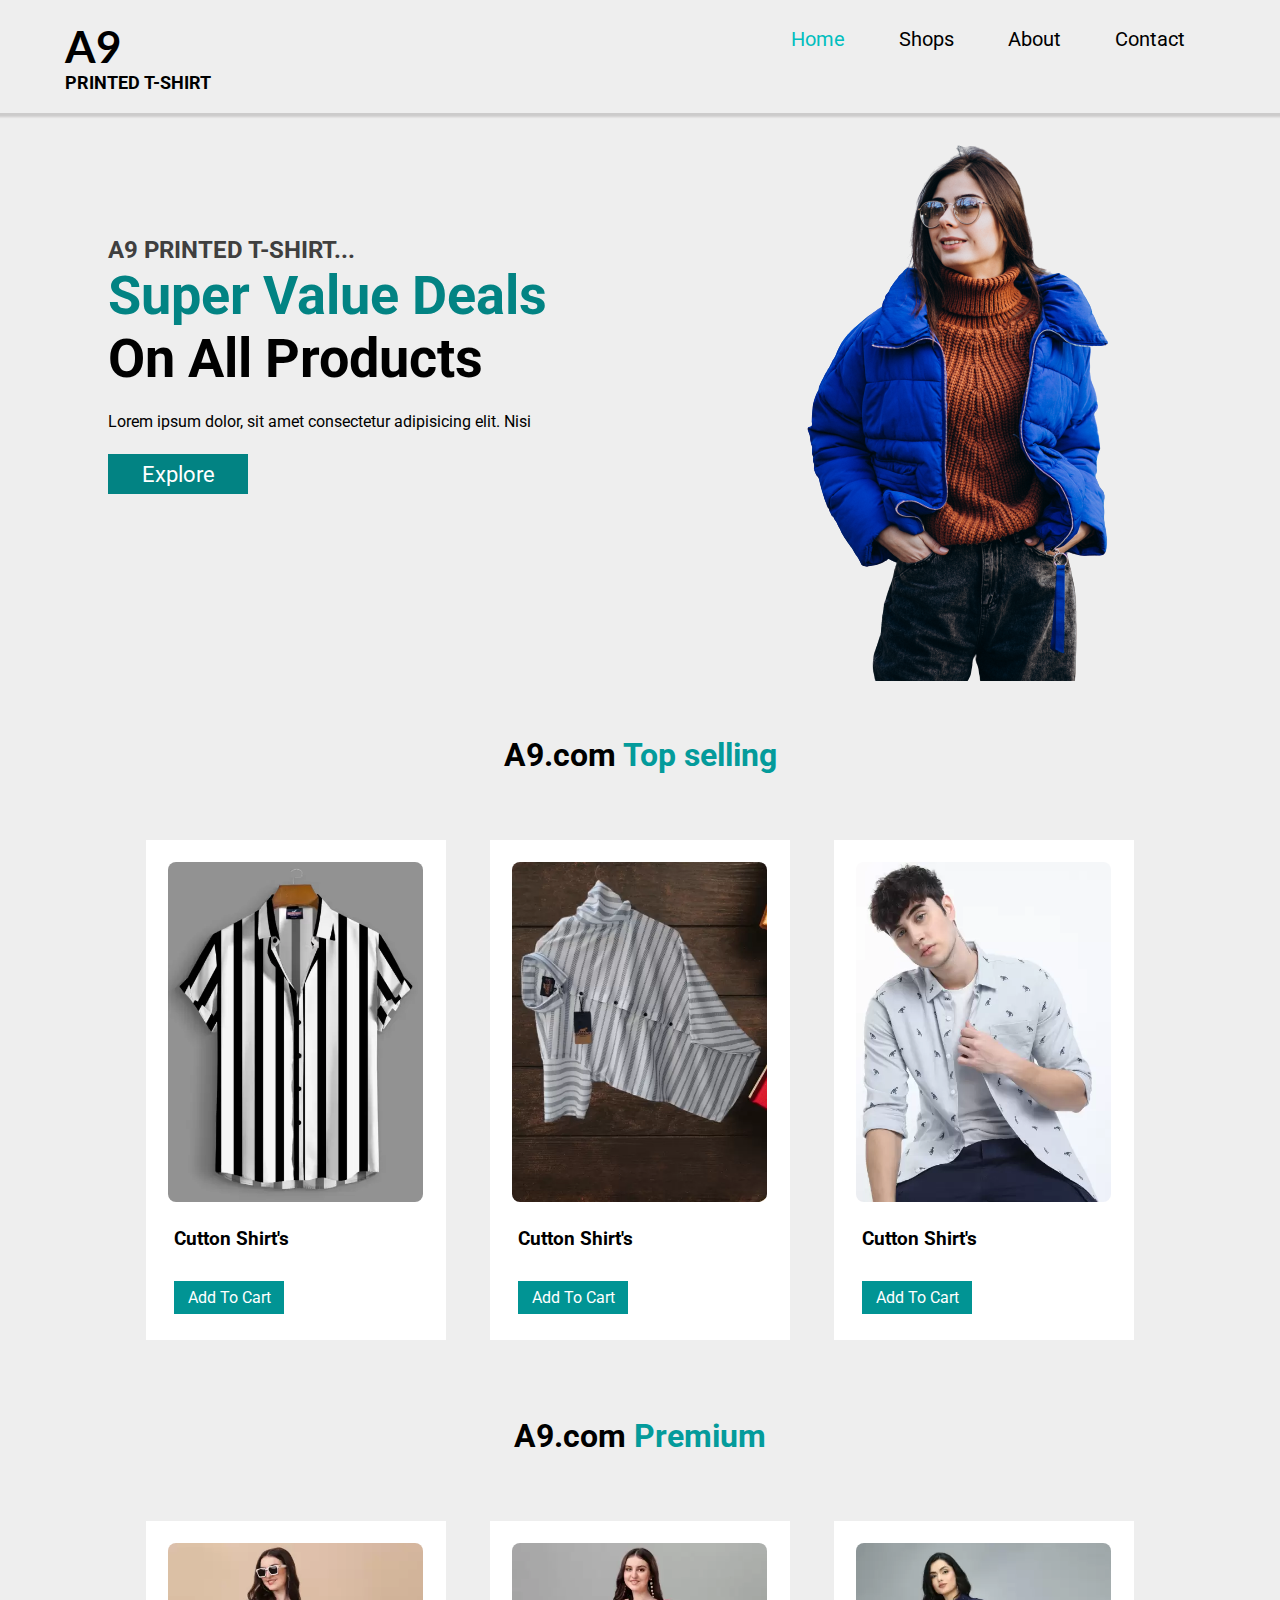
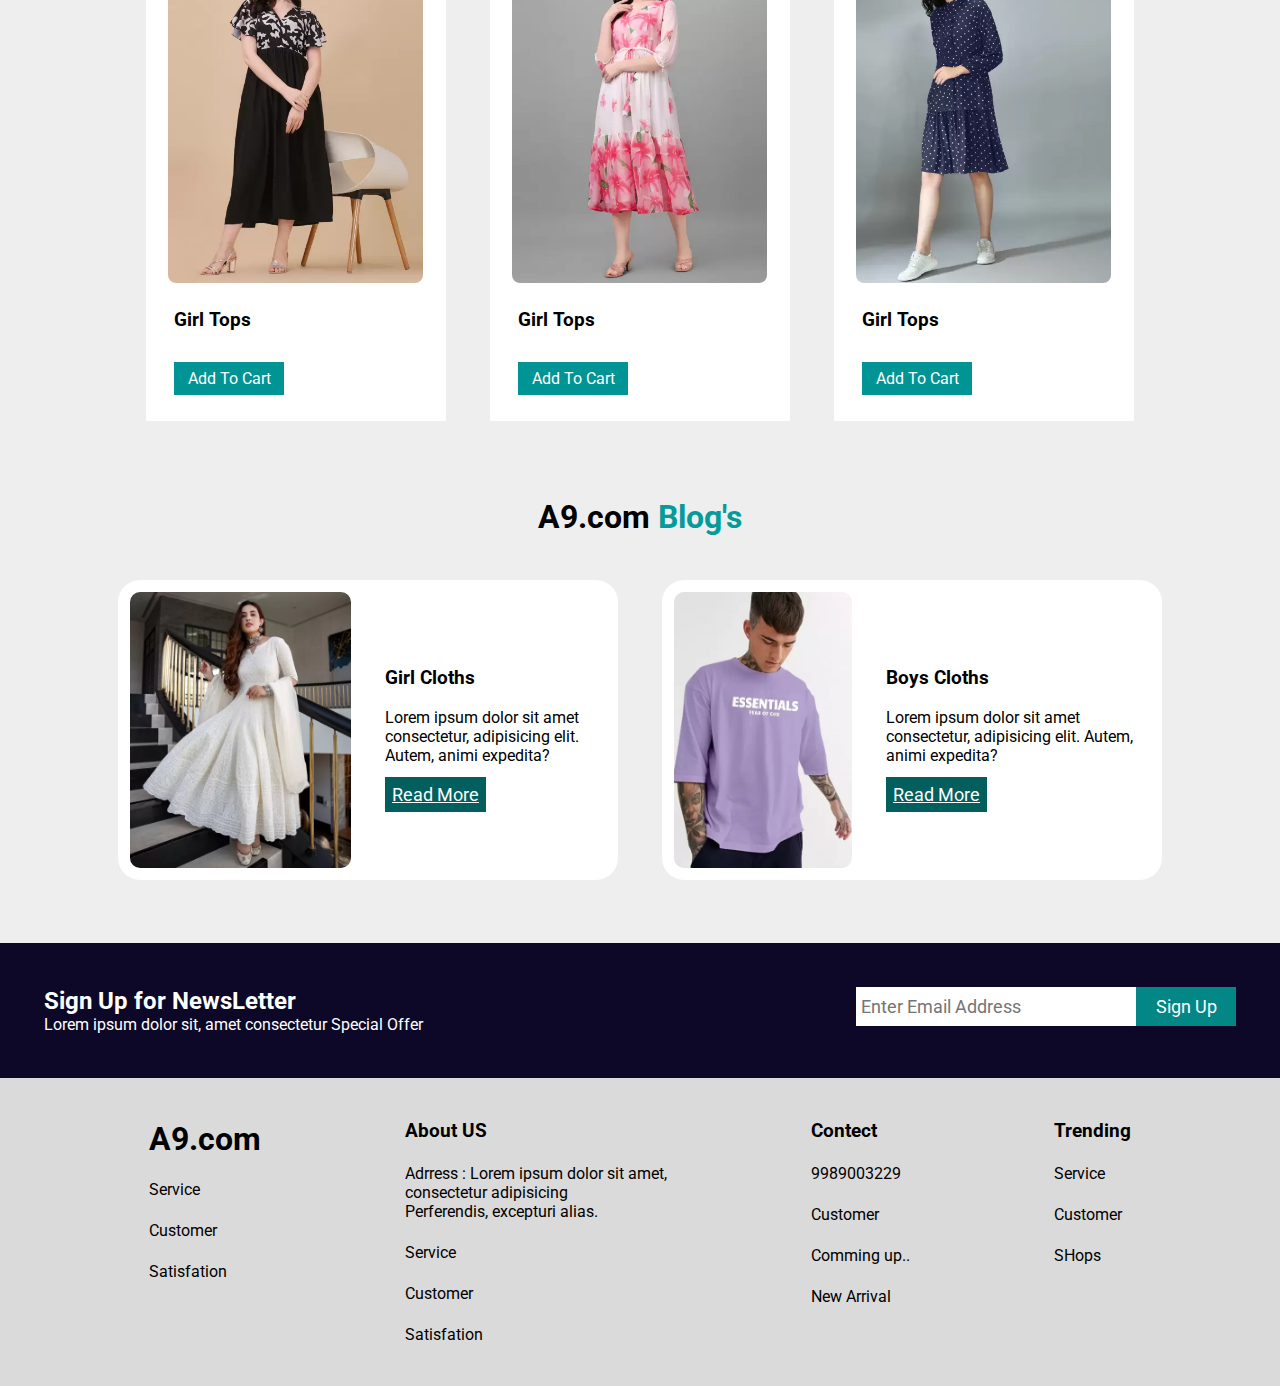
==== index.html @ 2869764f "updating cart page" ====
<!DOCTYPE html>
<html lang="en">

<head>
    <meta charset="UTF-8">
    <meta name="viewport" content="width=device-width, initial-scale=1.0">
    <title>A9.com</title>
    <link rel="stylesheet" href="index.css">
    <script src="https://kit.fontawesome.com/f30fac2c61.js" crossorigin="anonymous"></script>
    <link
        href="https://fonts.googleapis.com/css2?family=Abril+Fatface&family=Catamaran:wght@200&family=Courgette&family=Edu+TAS+Beginner:wght@700&family=Lato:wght@300;900&family=Mukta:wght@700&family=Mulish:wght@300&family=Open+Sans&family=PT+Sans:ital,wght@1,700&family=Poppins:wght@300&family=Raleway:wght@100&family=Roboto&family=Roboto+Condensed:wght@700&family=Roboto+Slab&display=swap"
        rel="stylesheet">
    <link
        href="https://fonts.googleapis.com/css2?family=Abril+Fatface&family=Catamaran:wght@200&family=Courgette&family=Edu+TAS+Beginner:wght@700&family=Lato:wght@300;900&family=Mukta:wght@700&family=Mulish:wght@300&family=Open+Sans&family=PT+Sans:ital,wght@1,700&family=Piedra&family=Poppins:wght@300&family=Raleway:wght@100&family=Roboto&family=Roboto+Condensed:wght@700&family=Roboto+Slab&display=swap"
        rel="stylesheet">

</head>

<body>
    <div class="container">
        <nav>
            <div class="logo">
                <h1>A9</h1>
                <h5>PRINTED T-SHIRT</h5>
            </div>
            <ul>
                <li>
                    <a id="home" onclick="home()">Home</a>
                    <a id="shop" onclick="shop()">Shops</a>
                    <a id="about" onclick=" about()">About</a>
                    <a id="contact" onclick="contact()">Contact</a>
                    <i onclick="addItem()" class="fa-sharp fa-solid fa-cart-shopping"></i>
                </li>
            </ul>
        </nav>

        <div class="mainPage">
            <div class="text">
                <h2>A9 PRINTED T-SHIRT...</h2>
                <h1 class="heads">Super Value Deals</h1>
                <h1>On All Products</h1>
                <p>Lorem ipsum dolor, sit amet consectetur adipisicing elit. Nisi</p>
                <button>Explore</button>
            </div>
            <img src="m3.png" alt="">
        </div>



        <div class="cardMen">
            <div class="head">
                <h1>A9.com <span>Top selling</span></h1>
            </div>
            <div class="card" id="item1">
                <div class="crd">
                    <img src="srt1.webp" alt="" onclick="showCard(this)">
                    <div class="txt">
                        <h3>Cutton Shirt's</h3>
                        <i class="fa-solid fa-star"></i>
                        <i class="fa-solid fa-star"></i>
                        <i class="fa-solid fa-star"></i>
                        <i class="fa-solid fa-star"></i>
                        <i class="fa-solid fa-star-half-stroke"></i><br>
                        <button onclick="add(item1)">Add To Cart</button>
                    </div>
                </div>
                <div class="crd">
                    <img src="srt2.webp" alt="" onclick="showCard(this)">
                    <div class="txt">
                        <h3>Cutton Shirt's</h3>
                        <i class="fa-solid fa-star"></i>
                        <i class="fa-solid fa-star"></i>
                        <i class="fa-solid fa-star"></i>
                        <i class="fa-solid fa-star"></i>
                        <i class="fa-solid fa-star-half-stroke"></i><br>
                        <button>Add To Cart</button>
                    </div>
                </div>
                <div class="crd">
                    <img src="srt6.webp" alt="" onclick="showCard(this)">
                    <div class="txt">
                        <h3>Cutton Shirt's</h3>
                        <i class="fa-solid fa-star"></i>
                        <i class="fa-solid fa-star"></i>
                        <i class="fa-solid fa-star"></i>
                        <i class="fa-solid fa-star"></i>
                        <i class="fa-solid fa-star-half-stroke"></i><br>
                        <button>Add To Cart</button>
                    </div>
                </div>
            </div>
        </div>


        <div class="cardgirl">
            <div class="head">
                <h1>A9.com <span>Premium</span></h1>
            </div>

            <div class="card">
                <div class="crd">
                    <img src="wn6.webp" alt="" onclick="showCard(this) ">
                    <div class="txt">
                        <h3>Girl Tops</h3>
                        <i class="fa-solid fa-star"></i>
                        <i class="fa-solid fa-star"></i>
                        <i class="fa-solid fa-star"></i>
                        <i class="fa-solid fa-star"></i>
                        <i class="fa-solid fa-star-half-stroke"></i><br>
                        <button>Add To Cart</button>
                    </div>
                </div>
                <div class="crd">
                    <img src="wn4.webp" alt="" onclick="showCard(this) ">
                    <div class="txt">
                        <h3>Girl Tops</h3>
                        <i class="fa-solid fa-star"></i>
                        <i class="fa-solid fa-star"></i>
                        <i class="fa-solid fa-star"></i>
                        <i class="fa-solid fa-star"></i>
                        <i class="fa-solid fa-star-half-stroke"></i><br>
                        <button>Add To Cart</button>
                    </div>
                </div>
                <div class="crd">
                    <img src="wn5.webp" alt="" onclick="showCard(this)">
                    <div class="txt">
                        <h3>Girl Tops</h3>
                        <i class="fa-solid fa-star"></i>
                        <i class="fa-solid fa-star"></i>
                        <i class="fa-solid fa-star"></i>
                        <i class="fa-solid fa-star"></i>
                        <i class="fa-solid fa-star-half-stroke"></i><br>
                        <button>Add To Cart</button>
                    </div>
                </div>
            </div>
        </div>

        <!--Full cart  -->
        <div class="fullPage">
            <img id="cartImg" src=" " alt="">
            <div class="cartText">
                <h1>Trends Offer : Trending Shop <br> Now</h1>
                <h2>Special Price</h2>
                <h2>$11</h2>
                <p>Lorem ipsum dolor sit, amet consectetur adipisicing.</p>
                <p>Lorem ipsum dolor sit, amet consectetur adipisicing.</p>
                <p>Lorem ipsum dolor sit, amet consectetur adipisicing.</p>
                <div class="btn">
                    <button>Buy Now</button>
                    <button onclick="addToCart()">Add To Cart</button>

                </div>
                <div class="btns">
                    <button class="relode" onclick="location.reload()">Back </button>
                </div>
            </div>
            

        </div>

        <!-- add to cart -->
        <div class="addCart">
            
        </div>

        <div class="blogContent">
            <div class="head">
                <h1>A9.com <span>Blog's</span></h1>
            </div>

            <div class="trd">
                <div class="trending">
                    <img src="tr1.webp" alt="">
                    <div class="txt">
                        <h3>Girl Cloths</h3><br>
                        <p>Lorem ipsum dolor sit amet consectetur, adipisicing elit. Autem, animi expedita?</p><br>
                        <a href="https://influencermarketinghub.com/best-fashion-blogs/">Read More</a>
                    </div>
                </div>
                <div class="trending">
                    <img src="tr3.webp" alt="">
                    <div class="txt">
                        <h3>Boys Cloths</h3> <br>
                        <p>Lorem ipsum dolor sit amet consectetur, adipisicing elit. Autem, animi expedita?</p><br>
                        <a href="https://www.apetogentleman.com/">Read More</a>
                    </div>
                </div>

            </div>
        </div>

        <div class="about">
            <div class="aboutText">
                <h1>#Know Us...</h1>
                <p>Lorem ipsum dolor sit amet consectetur adipisicing elit. Doloribus, iure eos!</p>
            </div>

            <div class="aboutus">
                <img src="lap.png" alt="">
                <div class="dumiText">
                    <h1>Who we are ?</h1>
                    <p>Lorem ipsum dolor, sit amet consectetur adipisicing Dolorum corrupti consequuntur sunt ipsam
                        aperiam vel magni sequi eos sit amet consectetur adipisicing Dolorum corrupti consequuntur sunt
                        ipsam aperiam vel magni sequi eos atque nam maxime dolorem fuga, rem eum iure quidem! Illo
                        corporis, asperiores ipsum excepturi voluptates necessitatibus consectetur odit omnis hic
                        praesentium autem, officiis dignissimos assumenda saepe.</p>
                </div>
            </div>
        </div>

        <!-- contact -->

        <div class="contact">
            <div class="contactBanner">
                <h1>#Let's Connect</h1>
                <p>Lorem ipsum dolor sit amet consectetur adipisicing elit. Doloribus, iure eos!</p>

            </div>
            <div class="connect">
                <div class="connectText">
                    <h1>Visit Our Office or Contact <br> Us Today</h1>
                    <p>Address : Dablin Park, England, New york</p>
                    <p>Contact : dumiemail@gmail.com</p>
                    <p>Number : 999999000011</p>
                </div>
                <img src="map.PNG" alt="">
            </div>

            <div class="form">
                <h1>Connect with Us. Fill Form</h1>
                <input type="text" placeholder="Enter Your FirstName"> <br>
                <input type="text" placeholder="Enter Your LsstName"> <br>
                <input type="text" placeholder="Enter Your Email"><br>
                <input type="text" placeholder="Enter Your Number"><br>
                <input type="text" placeholder="Enter Your Address"><br>
                <button>Submit</button>

            </div>
        </div>

        <div class="letter">
            <div class="sign">
                <h2>Sign Up for NewsLetter</h2>
                <p>Lorem ipsum dolor sit, amet consectetur Special Offer</p>
            </div>
            <div class="inp">
                <input type="text" placeholder="Enter Email Address">
                <button>Sign Up</button>
            </div>
        </div>

        <!-- Footer -->

        <div class="footer">
            <div class="Ftext">
                <h1>A9.com</h1>
                <p>Service</p>
                <p>Customer</p>
                <p>Satisfation</p>

            </div>
            <div class="Ftext">
                <h3>About US</h3>
                <p>Adrress : Lorem ipsum dolor sit amet,<br> consectetur adipisicing <br> Perferendis, excepturi alias.
                </p>
                <p>Service</p>
                <p>Customer</p>
                <p>Satisfation</p>

            </div>
            <div class="Ftext">
                <h3>Contect</h3>
                <p>9989003229</p>
                <p>Customer</p>
                <p>Comming up..</p>
                <p>New Arrival</p>

            </div>
            <div class="Ftext">
                <h3>Trending</h3>
                <p>Service</p>
                <p>Customer</p>
                <p>SHops</p>
                <p></p>

            </div>
        </div>


    </div>
    <script src="index.js"></script>
</body>

</html>
---- index.css ----
*{
    margin: 0%;
    padding: 0%;
    font-family: 'Roboto', sans-serif;
}
body{
    background-color: #eeeeee;
}
nav{
    display: flex;
    justify-content: space-between;
    background-color: #eeeeee;
    box-shadow: 0px 2px 2px 2px rgb(204, 203, 203);
    padding: 20px;



}
 
nav .logo{
    margin-left: 45px;
    font-size:22px;
}
nav h1{
    font-family: 'Lato', sans-serif;
}
ul li a{
    margin-inline: 25px;
     font-size: 20px;
     
}
ul #home{
    color: rgb(1, 190, 190);
}
ul li i{
    font-size: 22px;
}
ul li i:hover{
    color: rgb(87, 86, 86);
    cursor: pointer;
}
ul li a:hover{
     color: rgb(87, 86, 86);
     cursor: pointer;

     border-bottom: 2px solid rgb(73, 73, 73);
      
}
ul{
    margin-right: 50px;
    margin-top: 6px;
}
 
nav ul{
    list-style: none;
}
.mainPage{
    display: flex;
    justify-content: space-around;
}
.mainPage .text{
    margin-top: 123px;
}
.text button:hover{
    border: 3px solid rgb(4, 168, 168);
    background-color: transparent;
    font-weight: 700;
    color: rgb(4, 168, 168);
    

}
.text h1{
    font-size: 54px;
}
.mainPage img{
   margin-top: -44px;
   
}
.heads{
    color: rgb(2, 131, 131);
}
.text p{
    margin-top: 22px;
}
.text h2{
    color: rgb(63, 63, 63);
}
.text button{
    width: 140px;
    height: 40px;
    margin-top: 23px;
    background-color: rgb(2, 131, 131);
    border: none;
    outline: none;
    color: white;
    font-size: 22px;
    cursor: pointer;
}

.head{
    text-align: center;
    padding: 44px;
    margin-top: 11px;
}
.head span{
    color: rgb(4, 155, 155);
}
.card{
    display: flex;
    justify-content: center;
    padding: 22px;
}
.card .crd {
    width: 300px;
    height: 500px;
    background-color: #fff;
    margin-inline: 22px;
    
}
.card .crd:hover{
    width: 320px;
    height: 520px;
    transition: 0.6s ease;
}
.crd .txt {
    margin-left: 28px;
 
}
.txt i{
    color: rgb(255, 196, 0);
    margin-top: 4px;
    font-size:19px;
}
.txt button{
    width: 110px;
    height: 33px;
    border: none;
    background-color: rgb(1, 148, 148);
    color: white;
    font-size: 16px;
    margin-top: 8px;
}
 
.crd img{
    width: 85%;
    padding: 22px;
    border-radius: 30px;
}
  
.trd{
    display: flex;
    justify-content: center;
    
     
}
.trending{
    display: flex;
    width: 500px;
    height: 300px;
    background-color: #fff;
    margin-inline: 22px;
    border-radius: 22px;

}
.trending .txt{
    padding: 22px;
    margin-top: 13%;
}
.txt a{
    width: 140px;
    height: 36px;
    background-color: rgb(3, 94, 94);
    color: white;
    font-size: 18px;
    border: none;
    padding: 7px;
}
.txt a:hover{
    background-color: rgb(2, 146, 146);
    cursor: pointer;
    border-radius: 22px;
    transition: 0.9 ease;
}
.trending img{
    width: 55%;
    border-radius: 22px;
    padding: 12px;
}
.trending:hover{
    width: 530px;
    height: 330px;
    transition: 0.7s ease;
    cursor: pointer;
}

.letter{
    background-color: rgba(11, 6, 37, 0.993);
    padding: 44px;
    margin-top: 63px;
    display: flex;
    justify-content: space-between;
    color: white;
}
.letter .inp input{
    width: 270px;
    height: 29px;
    padding: 5px;
    font-size: 18px;
    border: none;
    outline: none;
    
}
.inp{
    display: flex;
}
.inp button{
    width: 100px;
    height: 39px;
    border: none;
    background-color: rgb(3, 134, 134);
    font-size: 18px;
    color: white;
}

.footer{
    display: flex;
    justify-content: center;
    background-color: rgb(219, 218, 218);
    padding: 42px;
   
}
.footer .Ftext{
    margin-inline: 72px;
}
.Ftext p{
    margin-top: 22px;
}


/* about */

.about{
    display: none;
}
.aboutText{
    background-color: rgb(1, 1, 43);
    color: white;
    padding: 54px;
    font-size: 18px;

}
.aboutus{
    display: flex;
    justify-content: center;
    width: 800px;
    background-color: #fff;
    padding: 22px;
    margin-left: 17%;
    margin-top: 8%;
    border-radius: 6px;
}
.dumiText{
    margin-top: 66px;
}
.dumiText p{
    margin-top: 11px;
}

.aboutus img{
    width: 54%;
}

/* contact */

.contact{
    display: none;
}
.contactBanner{
    background-color: rgb(4, 4, 44);
    color: white;
    padding: 55px;
}
.connect{
    display: flex;
    justify-content: center;
    margin-top: 33px;
    
    
}
.connectText{
    background-color: #fff;
    padding: 53px;
}
.connectText p{
    margin-top: 21px;
}
.contact img{
    width: 50%;
}
.contact img:hover{
    width: 52%;
    transition: 0.8s ease;
    cursor: pointer;

}
.form{
    text-align: center;
    margin-top: 73px;
}
.form button{
    width: 340px;
    height: 40px;
    border: none;
    background-color: rgb(1, 87, 87);
    color: white;
    font-size: 22px;
    margin-top: 22px;
}
.form input{
    width: 320px;
    padding: 8px;
    outline: none;
    margin: 3px;
    margin-top: 11px;
}

/* FullPage */

.fullPage{
    
    display: flex;
    justify-content: center;
    display: none;
    margin-top: 22px;
}
.fullPage .cartText{
    padding: 22px;
    margin-top: 33px;
}
.cartText p{
    margin-top: 11px;
}
.cartText .btn button{
    width: 140px;
    height: 40px;
    background: rgb(247, 133, 2);
    color: white;
    border: none;
    font-size: 22px;
    margin-top: 22px;
}
.btn button:hover{
    background-color: rgb(253, 173, 25);
    cursor: pointer;
}
.cartText h2{
    margin-top: 11px;
}
.relode{
    background-color: rgb(3, 75, 75);
    color: white;
    width: 140px;
    height: 34px;
    border: none;
    font-size: 22px;
    margin-top: 22px;
}
.relode:hover{
    background-color: rgb(4, 141, 141);
    cursor: pointer;

}
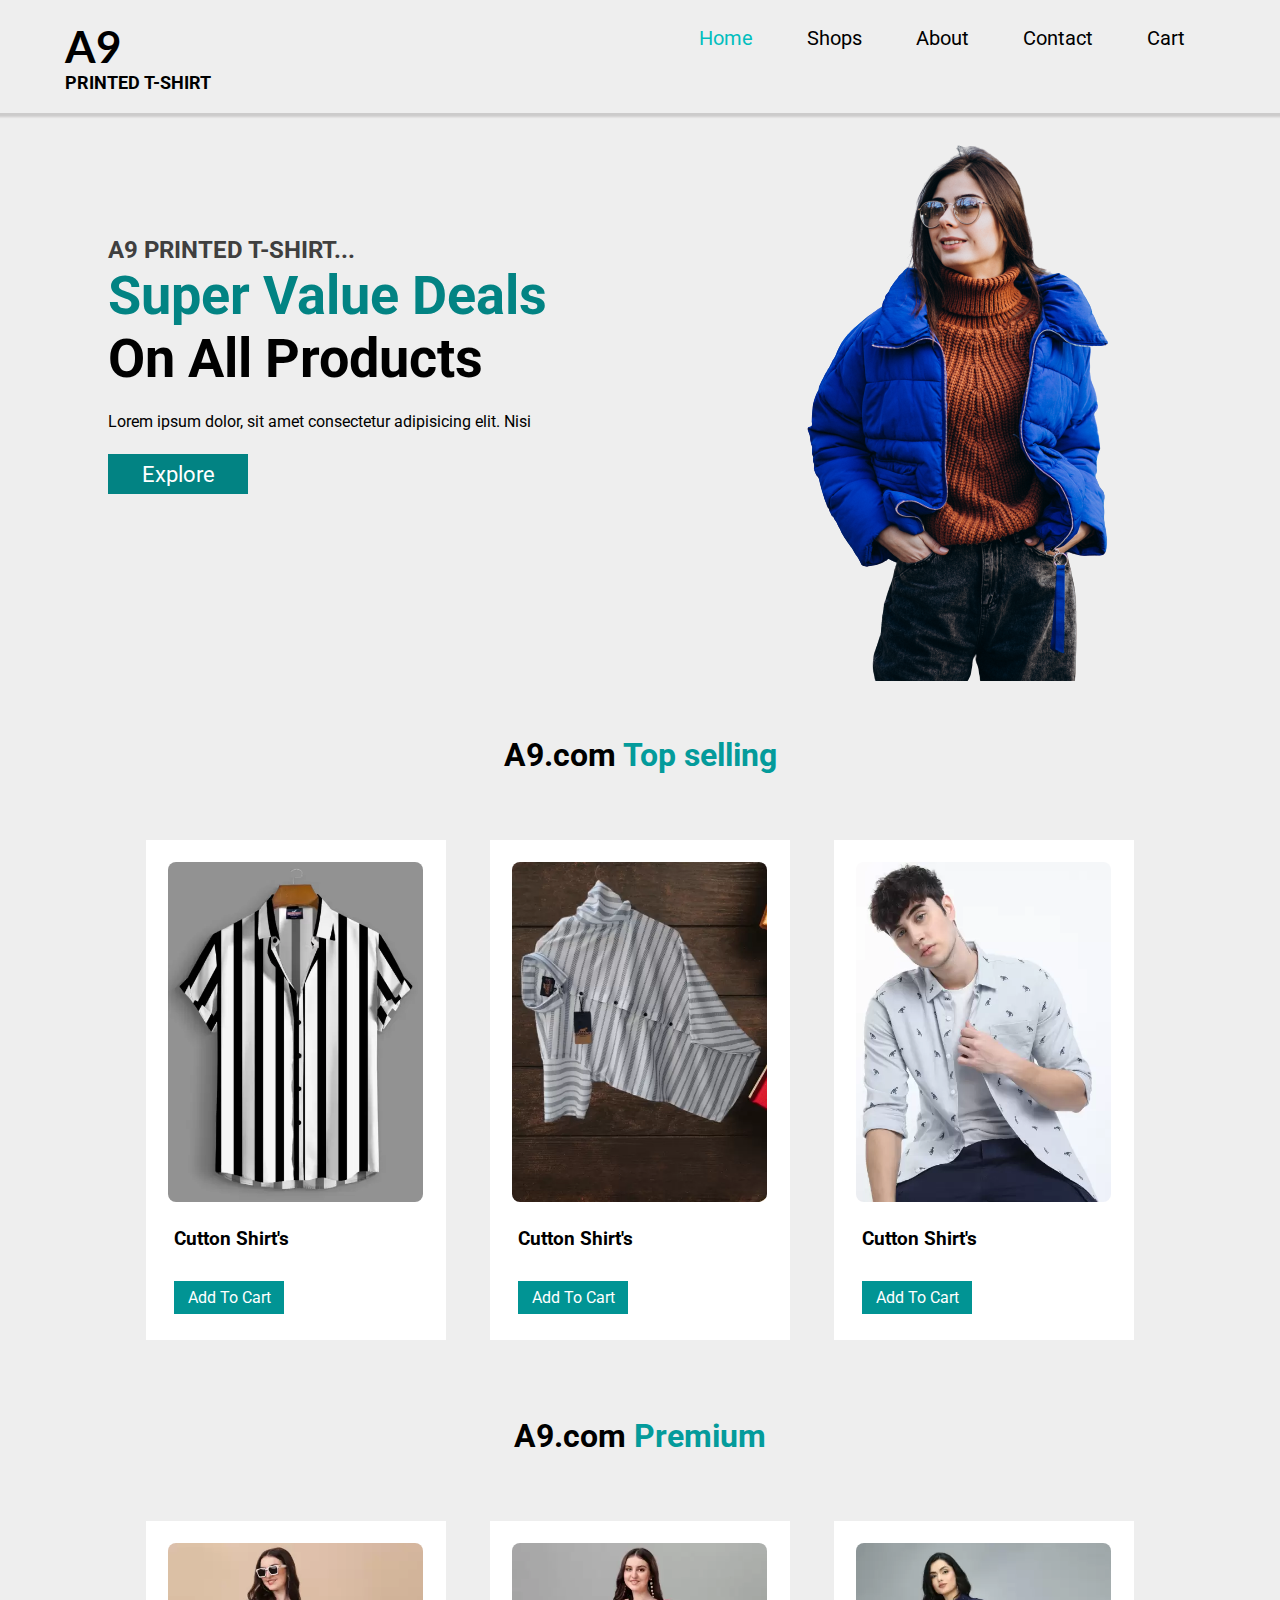
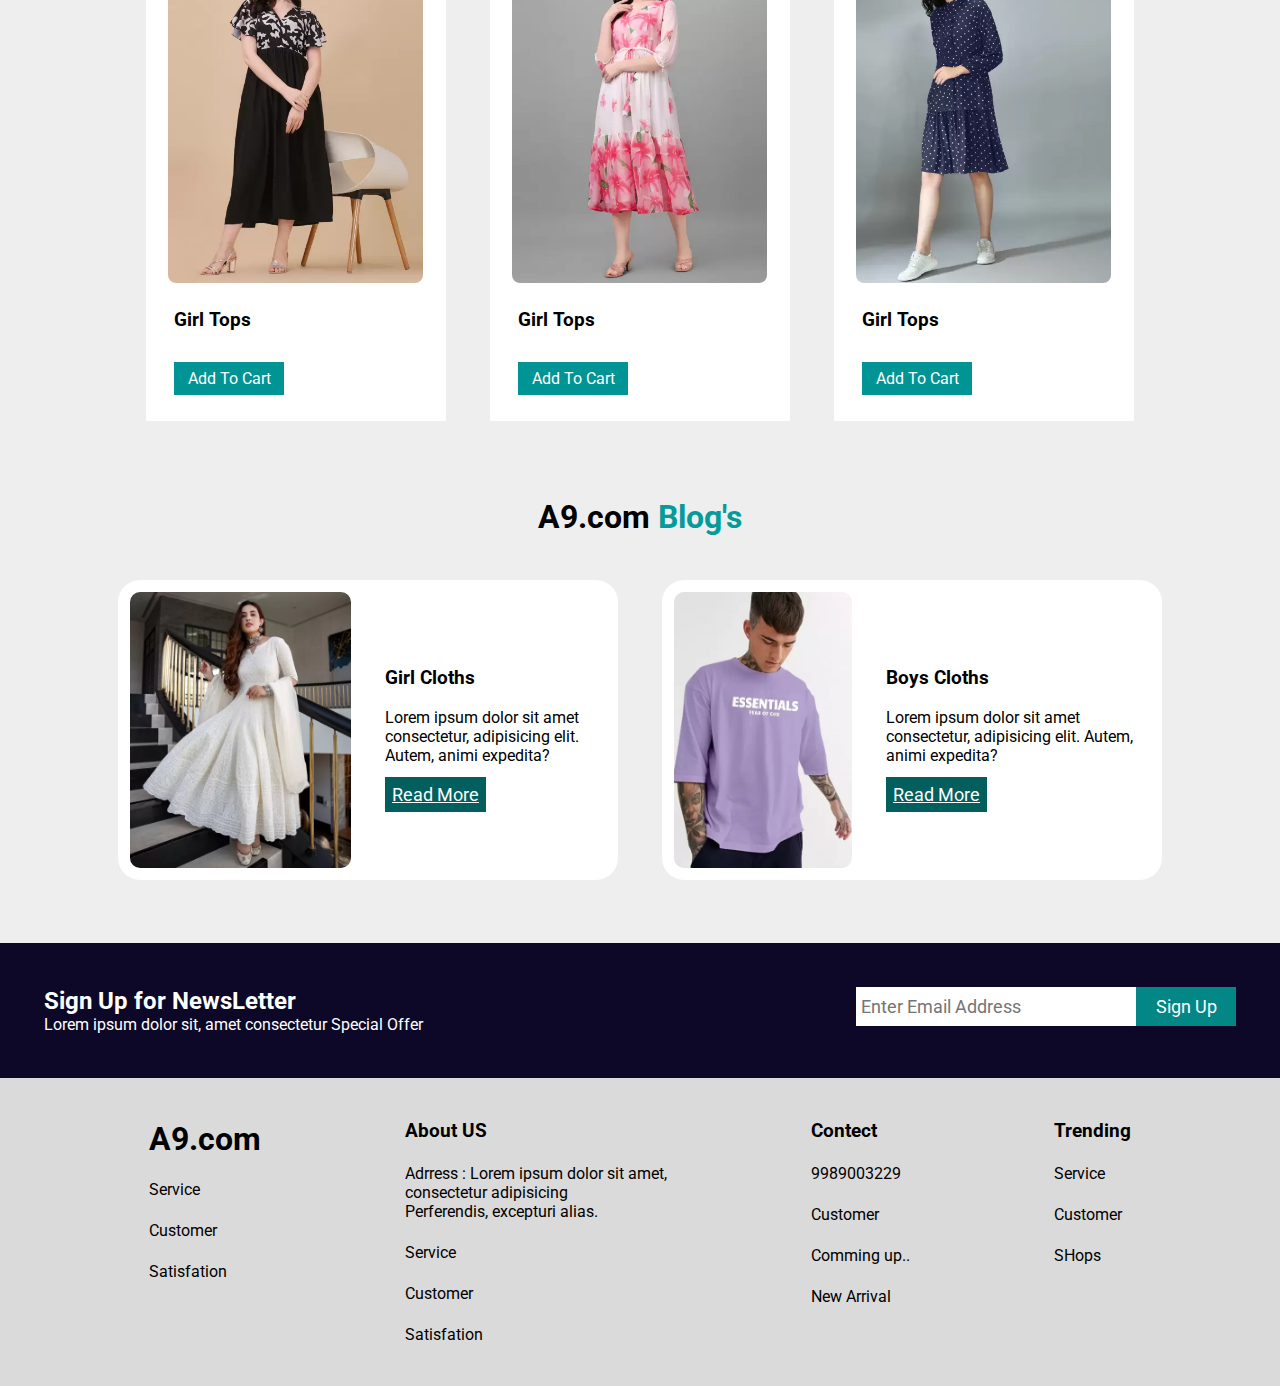
==== commit 6344308f: "code maintenence" ====
--- a/index.html
+++ b/index.html
@@ -29,7 +29,7 @@
                     <a id="shop" onclick="shop()">Shops</a>
                     <a id="about" onclick=" about()">About</a>
                     <a id="contact" onclick="contact()">Contact</a>
-                    <i onclick="addItem()" class="fa-sharp fa-solid fa-cart-shopping"></i>
+                    <a id="cart" onclick="additem()">Cart</a>
                 </li>
             </ul>
         </nav>
--- a/index.css
+++ b/index.css
@@ -3,49 +3,53 @@
     padding: 0%;
     font-family: 'Roboto', sans-serif;
 }
+
 body{
     background-color: #eeeeee;
 }
+
 nav{
     display: flex;
     justify-content: space-between;
     background-color: #eeeeee;
     box-shadow: 0px 2px 2px 2px rgb(204, 203, 203);
     padding: 20px;
-
-
-
 }
  
 nav .logo{
     margin-left: 45px;
     font-size:22px;
 }
+
 nav h1{
     font-family: 'Lato', sans-serif;
 }
+
 ul li a{
     margin-inline: 25px;
      font-size: 20px;
      
 }
+
 ul #home{
     color: rgb(1, 190, 190);
 }
+
 ul li i{
     font-size: 22px;
 }
+
 ul li i:hover{
     color: rgb(87, 86, 86);
     cursor: pointer;
 }
+
 ul li a:hover{
-     color: rgb(87, 86, 86);
-     cursor: pointer;
-
-     border-bottom: 2px solid rgb(73, 73, 73);
-      
-}
+    color: rgb(87, 86, 86);
+    cursor: pointer;
+    border-bottom: 2px solid rgb(73, 73, 73);
+}
+
 ul{
     margin-right: 50px;
     margin-top: 6px;
@@ -54,37 +58,44 @@
 nav ul{
     list-style: none;
 }
+
 .mainPage{
     display: flex;
     justify-content: space-around;
 }
+
 .mainPage .text{
     margin-top: 123px;
 }
+
 .text button:hover{
     border: 3px solid rgb(4, 168, 168);
     background-color: transparent;
     font-weight: 700;
     color: rgb(4, 168, 168);
-    
-
-}
+}
+
 .text h1{
     font-size: 54px;
 }
+
 .mainPage img{
    margin-top: -44px;
    
 }
+
 .heads{
     color: rgb(2, 131, 131);
 }
+
 .text p{
     margin-top: 22px;
 }
+
 .text h2{
     color: rgb(63, 63, 63);
 }
+
 .text button{
     width: 140px;
     height: 40px;
@@ -102,14 +113,17 @@
     padding: 44px;
     margin-top: 11px;
 }
+
 .head span{
     color: rgb(4, 155, 155);
 }
+
 .card{
     display: flex;
     justify-content: center;
     padding: 22px;
 }
+
 .card .crd {
     width: 300px;
     height: 500px;
@@ -117,20 +131,24 @@
     margin-inline: 22px;
     
 }
+
 .card .crd:hover{
     width: 320px;
     height: 520px;
     transition: 0.6s ease;
 }
+
 .crd .txt {
     margin-left: 28px;
  
 }
+
 .txt i{
     color: rgb(255, 196, 0);
     margin-top: 4px;
     font-size:19px;
 }
+
 .txt button{
     width: 110px;
     height: 33px;
@@ -153,6 +171,7 @@
     
      
 }
+
 .trending{
     display: flex;
     width: 500px;
@@ -160,12 +179,13 @@
     background-color: #fff;
     margin-inline: 22px;
     border-radius: 22px;
-
-}
+}
+
 .trending .txt{
     padding: 22px;
     margin-top: 13%;
 }
+
 .txt a{
     width: 140px;
     height: 36px;
@@ -175,17 +195,20 @@
     border: none;
     padding: 7px;
 }
+
 .txt a:hover{
     background-color: rgb(2, 146, 146);
     cursor: pointer;
     border-radius: 22px;
     transition: 0.9 ease;
 }
+
 .trending img{
     width: 55%;
     border-radius: 22px;
     padding: 12px;
 }
+
 .trending:hover{
     width: 530px;
     height: 330px;
@@ -201,18 +224,20 @@
     justify-content: space-between;
     color: white;
 }
+
 .letter .inp input{
     width: 270px;
     height: 29px;
     padding: 5px;
     font-size: 18px;
     border: none;
-    outline: none;
-    
-}
+    outline: none; 
+}
+
 .inp{
     display: flex;
 }
+
 .inp button{
     width: 100px;
     height: 39px;
@@ -229,26 +254,27 @@
     padding: 42px;
    
 }
+
 .footer .Ftext{
     margin-inline: 72px;
 }
+
 .Ftext p{
     margin-top: 22px;
 }
 
-
 /* about */
-
 .about{
     display: none;
 }
+
 .aboutText{
     background-color: rgb(1, 1, 43);
     color: white;
     padding: 54px;
-    font-size: 18px;
-
-}
+     font-size: 18px;
+}
+
 .aboutus{
     display: flex;
     justify-content: center;
@@ -259,9 +285,11 @@
     margin-top: 8%;
     border-radius: 6px;
 }
+
 .dumiText{
     margin-top: 66px;
 }
+
 .dumiText p{
     margin-top: 11px;
 }
@@ -275,11 +303,13 @@
 .contact{
     display: none;
 }
+
 .contactBanner{
     background-color: rgb(4, 4, 44);
     color: white;
     padding: 55px;
 }
+
 .connect{
     display: flex;
     justify-content: center;
@@ -287,26 +317,31 @@
     
     
 }
+
 .connectText{
     background-color: #fff;
     padding: 53px;
 }
+
 .connectText p{
     margin-top: 21px;
 }
+
 .contact img{
     width: 50%;
 }
+
 .contact img:hover{
     width: 52%;
     transition: 0.8s ease;
     cursor: pointer;
-
-}
+}
+
 .form{
     text-align: center;
     margin-top: 73px;
 }
+
 .form button{
     width: 340px;
     height: 40px;
@@ -316,6 +351,7 @@
     font-size: 22px;
     margin-top: 22px;
 }
+
 .form input{
     width: 320px;
     padding: 8px;
@@ -333,13 +369,16 @@
     display: none;
     margin-top: 22px;
 }
+
 .fullPage .cartText{
     padding: 22px;
     margin-top: 33px;
 }
+
 .cartText p{
     margin-top: 11px;
 }
+
 .cartText .btn button{
     width: 140px;
     height: 40px;
@@ -349,13 +388,16 @@
     font-size: 22px;
     margin-top: 22px;
 }
+
 .btn button:hover{
     background-color: rgb(253, 173, 25);
     cursor: pointer;
 }
+
 .cartText h2{
     margin-top: 11px;
 }
+
 .relode{
     background-color: rgb(3, 75, 75);
     color: white;
@@ -365,6 +407,7 @@
     font-size: 22px;
     margin-top: 22px;
 }
+
 .relode:hover{
     background-color: rgb(4, 141, 141);
     cursor: pointer;
